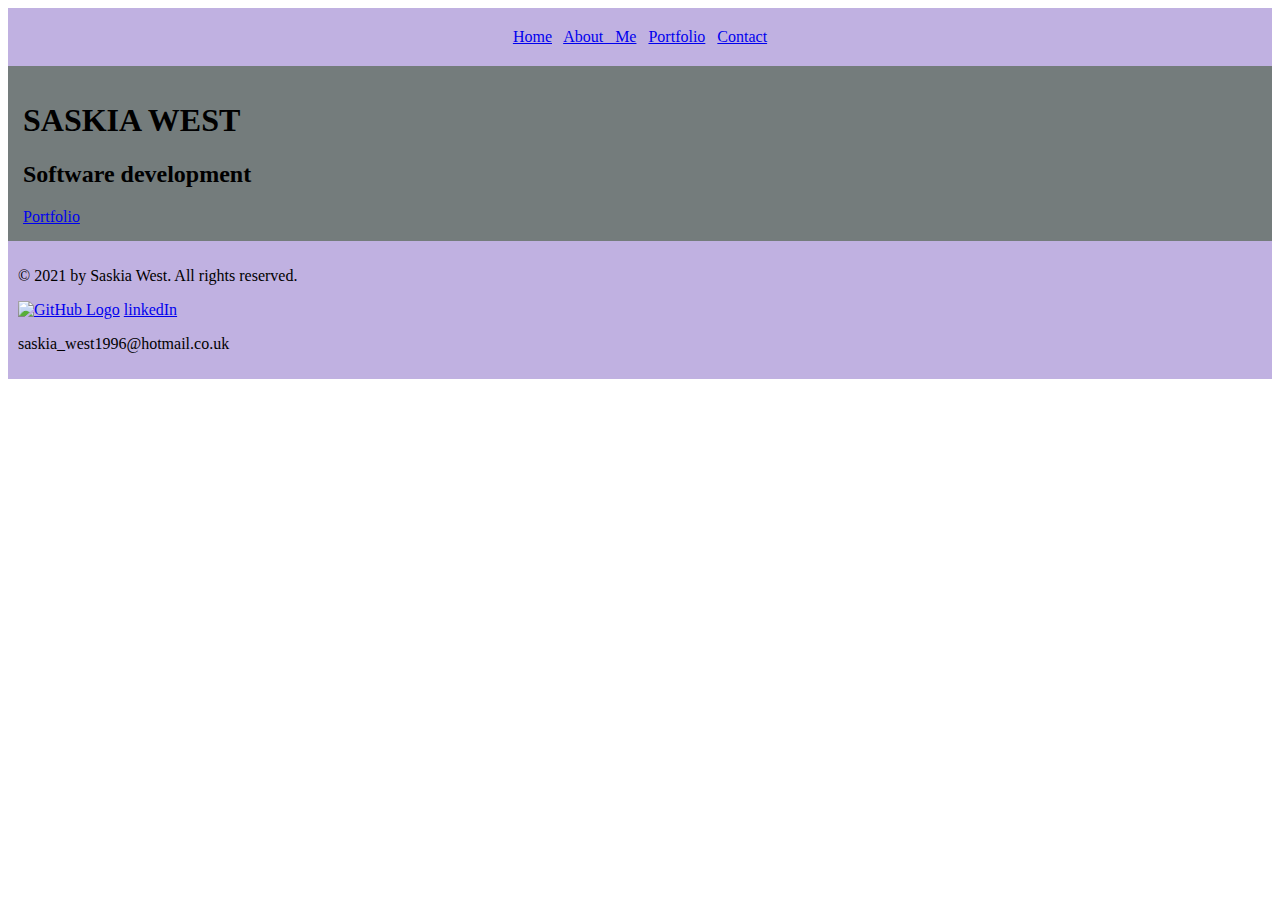
==== index.html @ bec5a89f "Working GitHub link and logo added. img added to about section" ====
<!DOCTYPE html>
<html>
<head>
	<title>Saskia West Software Dev Portfolio</title>
	<link href="normalize.css" rel="stylesheet" type="text/css">
	<link href="style.css" rel="stylesheet" type="text/css">
	<meta name="viewport" content="width=device-width, initial-scale=1.0">
</head>

<body>
	
<section class="top-bar">
	<div class="sw-logo"></div>
	
	<nav class="nav-bar">
		<a href="index.html">Home</a>
		<a href="about-me.html">About Me</a>
		<a href="portfolio.html">Portfolio</a>
		<a href="contact.html">Contact</a>
	</nav>
</section>

<main>
	<div class="square">
		<h1>SASKIA WEST</h1>
		<h2>Software development</h2>
	</div>
	
	<a href="portfolio.html" class="circle">Portfolio</a>
</main>

<footer>
	<p><span>&#169; </span>2021 by Saskia West. All rights reserved.</p>
	<a href="https://github.com/sassiek"><img src="GitHub-Mark-32px.png" width="32px" height="32px" alt="GitHub Logo"></a>
	<a href=#linkedin>linkedIn</a>
	<p>saskia_west1996@hotmail.co.uk</p>
</footer>

</body>
</html>
---- style.css ----
* {
	box-sizing: border-box;
}

section {
	background-color: #c0b1e1;
	padding: 20px;
	display: flex;
	justify-content: center;
}

.nav-bar {
	word-spacing: 0.5rem;
}

main {
	background-color:#747c7c;
	padding: 15px;
}

footer {
	background-color: #c0b1e1;
	padding: 10px;
}
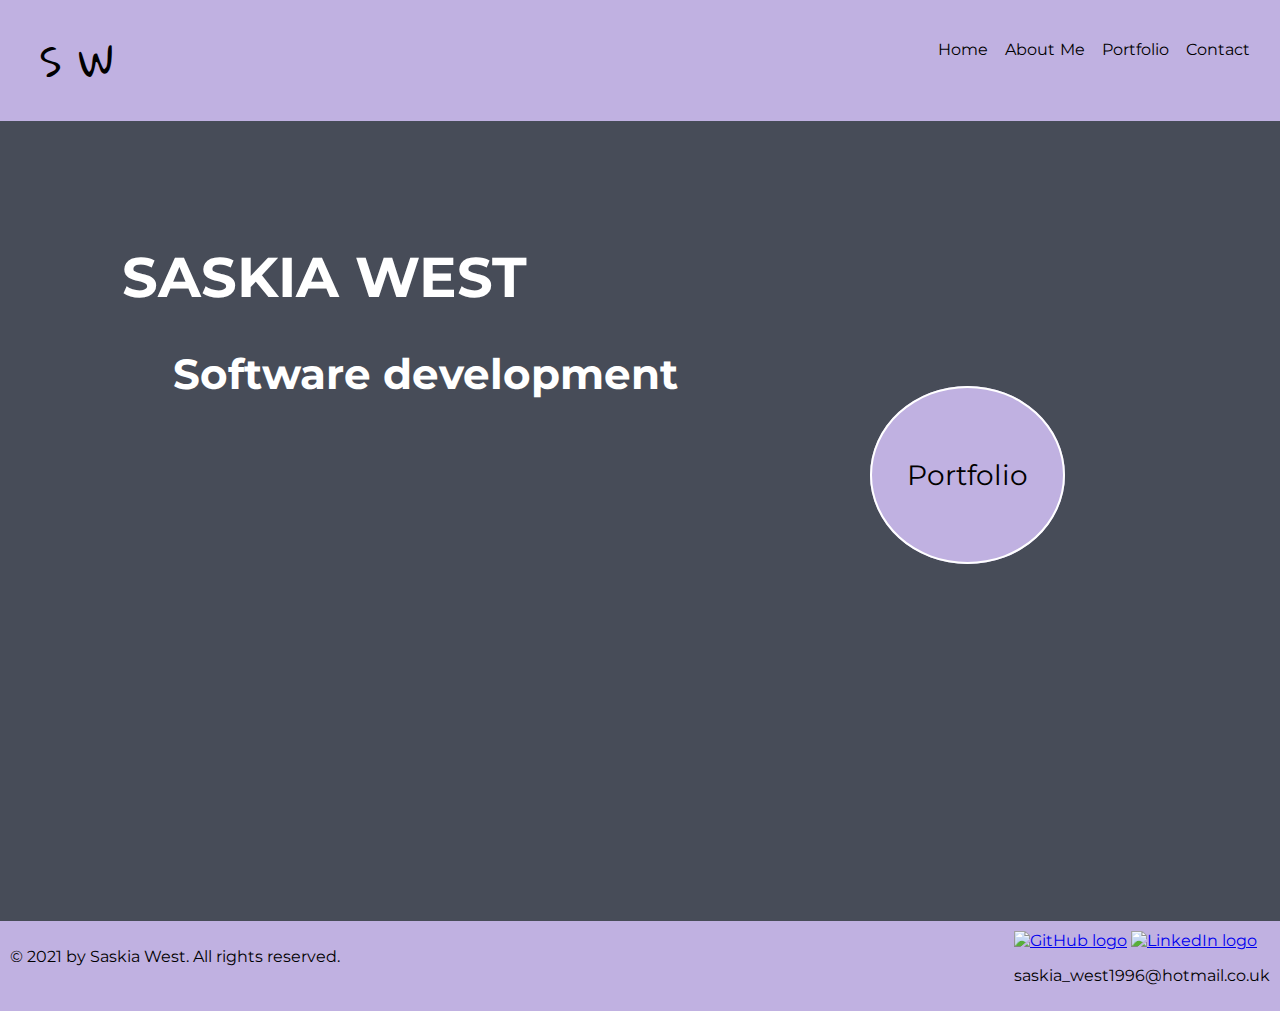
==== commit 900cbc8e: "updated font, format, colour and hover" ====
--- a/index.html
+++ b/index.html
@@ -4,13 +4,15 @@
 	<title>Saskia West Software Dev Portfolio</title>
 	<link href="normalize.css" rel="stylesheet" type="text/css">
 	<link href="style.css" rel="stylesheet" type="text/css">
+	<link href="https://fonts.googleapis.com/css2?family=Cinzel&family=Girassol&family=Gloria+Hallelujah&family=Montserrat:wght@200&family=Open+Sans+Condensed:wght@300&display=swap" rel="stylesheet">
 	<meta name="viewport" content="width=device-width, initial-scale=1.0">
 </head>
 
 <body>
 	
 <section class="top-bar">
-	<div class="sw-logo"></div>
+	
+	<nav class="sw-logo">S W</nav>
 	
 	<nav class="nav-bar">
 		<a href="index.html">Home</a>
@@ -20,20 +22,28 @@
 	</nav>
 </section>
 
-<main>
-	<div class="square">
+<main class="homepage">
+	
+	<div class="titlepage">
 		<h1>SASKIA WEST</h1>
 		<h2>Software development</h2>
 	</div>
 	
-	<a href="portfolio.html" class="circle">Portfolio</a>
+	<div><a href="portfolio.html" class="portfolio-link">Portfolio</a></div>
+	
 </main>
 
 <footer>
-	<p><span>&#169; </span>2021 by Saskia West. All rights reserved.</p>
-	<a href="https://github.com/sassiek"><img src="GitHub-Mark-32px.png" width="32px" height="32px" alt="GitHub Logo"></a>
-	<a href=#linkedin>linkedIn</a>
-	<p>saskia_west1996@hotmail.co.uk</p>
+	<div class="footer">
+		<p><span>&#169; </span>2021 by Saskia West. All rights reserved.</p>
+	</div>
+	
+	<div class="footer">
+		<a href="https://github.com/sassiek"><img src="GitHub-logo.png" width="32px" height="32px" alt="GitHub logo"></a>
+		<a href="https://www.linkedin.com/in/saskia-w-5399b593?lipi=urn%3Ali%3Apage%3Ad_flagship3_profile_view_base_contact_details%3BegOZ5XUUQ0ScG3hz9%2FbT0Q%3D%3D"><img src="LI-In-Bug.png" width="34px" height="32px" alt="LinkedIn logo"></a>
+		<p>saskia_west1996@hotmail.co.uk</p>
+	</div>
+
 </footer>
 
 </body>
--- a/style.css
+++ b/style.css
@@ -1,24 +1,113 @@
 * {
 	box-sizing: border-box;
+}
+
+body {
+	font-family: 'Montserrat', sans-serif;
+	margin: 0px;
+	padding: 0px;
 }
 
 section {
 	background-color: #c0b1e1;
 	padding: 20px;
 	display: flex;
-	justify-content: center;
+	justify-content: space-between;
+}
+
+
+.sw-logo {
+	font-family: 'Gloria Hallelujah', cursive;
+	font-size: 2.5rem;
+	text-indent: 20px;
 }
 
 .nav-bar {
-	word-spacing: 0.5rem;
+	word-spacing: 0.8rem;
+	padding: 20px 10px 10px 5px;
+}
+
+.nav-bar a[href*="about-me.html"] {
+	word-spacing: 0.1rem;
+}
+
+.nav-bar a {
+	text-decoration: none;
+	color: black;
 }
 
 main {
-	background-color:#747c7c;
-	padding: 15px;
+	background-color:#474c58;
+	color: #ffffff;
+	padding: 5%;
+}
+
+.homepage {
+	width: 100%;
+	height: 800px;
+}
+
+.titlepage {
+	font-family: 'Montserrat', sans-serif;
+	margin: 5%;
+	font-size: 1.75rem;
+}
+
+.titlepage h1 {
+	text-outline: ;
+}
+
+.titlepage h2 {
+	text-indent: 5%;
+}
+
+.portfolio-link {
+	width: 100px;
+	height: 100px;
+	background: #c0b1e1;
+	border-radius: 50%;
+	text-decoration: none;
+	color: black;
+	font-size: 1.75rem;
+	font-family: 'Montserrat', sans-serif;
+	padding: 70px 35px;
+	margin-left: 70%;
+	border: 2px solid white;
+}
+
+.portfolio-link:hover {
+	background-color: #d2e1b1;
+}
+
+.portfolio {
+	display: grid;
+	grid-template-columns: 1fr 1fr 1fr;
+	gap: 20px;
+	background-color: #474c58;
+	margin: 1%%;
+}
+
+.portfolio .container {
+	margin: auto;
+	width: 270px;
+	height: 270px;
+	background: #c0b1e1;
+	border: 5px solid #c5e0dd;
+	padding: 7px;
+	text-align: center;
+	font-size: 0.85rem;
+}
+
+.container .title-project {
+	font-size: 1.1rem;
+	text-align: center;
+	
 }
 
 footer {
 	background-color: #c0b1e1;
 	padding: 10px;
-}+	display: grid;
+	grid-template-columns: auto auto;
+	justify-content: space-between;
+}
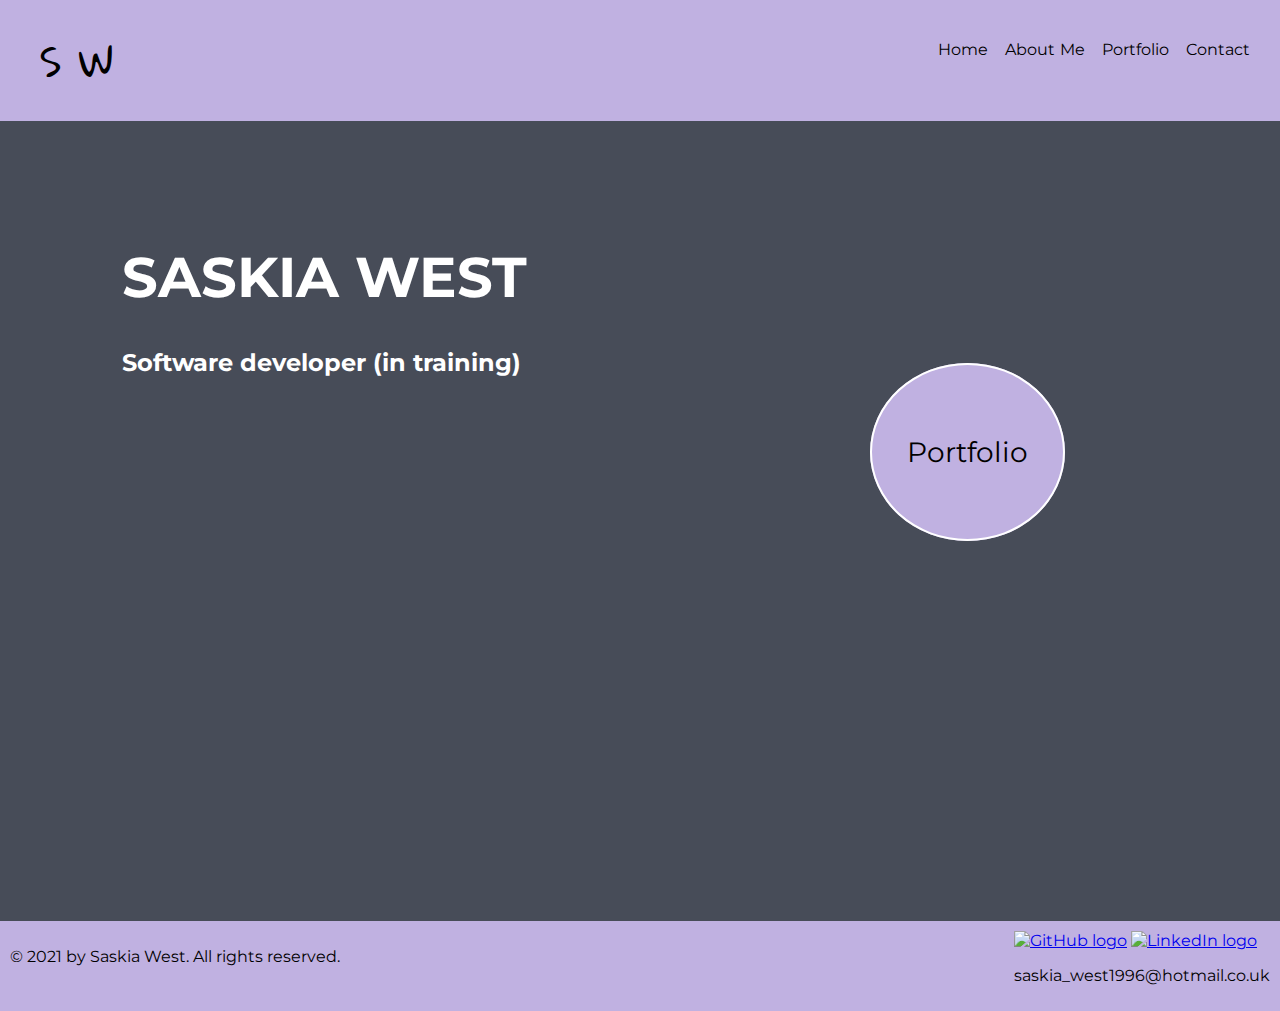
==== commit 6ad6979b: "video removed. photo changed on about section." ====
--- a/index.html
+++ b/index.html
@@ -24,12 +24,14 @@
 
 <main class="homepage">
 	
+	<div class="text-overlay"> 
 	<div class="titlepage">
 		<h1>SASKIA WEST</h1>
-		<h2>Software development</h2>
+		<h2>Software developer (in training)</h2>
 	</div>
 	
 	<div><a href="portfolio.html" class="portfolio-link">Portfolio</a></div>
+	</div>
 	
 </main>
 
--- a/style.css
+++ b/style.css
@@ -53,12 +53,8 @@
 	font-size: 1.75rem;
 }
 
-.titlepage h1 {
-	text-outline: ;
-}
-
 .titlepage h2 {
-	text-indent: 5%;
+	font-size: 1.5rem;
 }
 
 .portfolio-link {
@@ -77,6 +73,16 @@
 
 .portfolio-link:hover {
 	background-color: #d2e1b1;
+}
+
+.about-container {
+	display: flex;
+	justify-content: space-evenly;
+	gap: 5%;
+}
+
+.saskia-image {
+	width: 50%;
 }
 
 .portfolio {
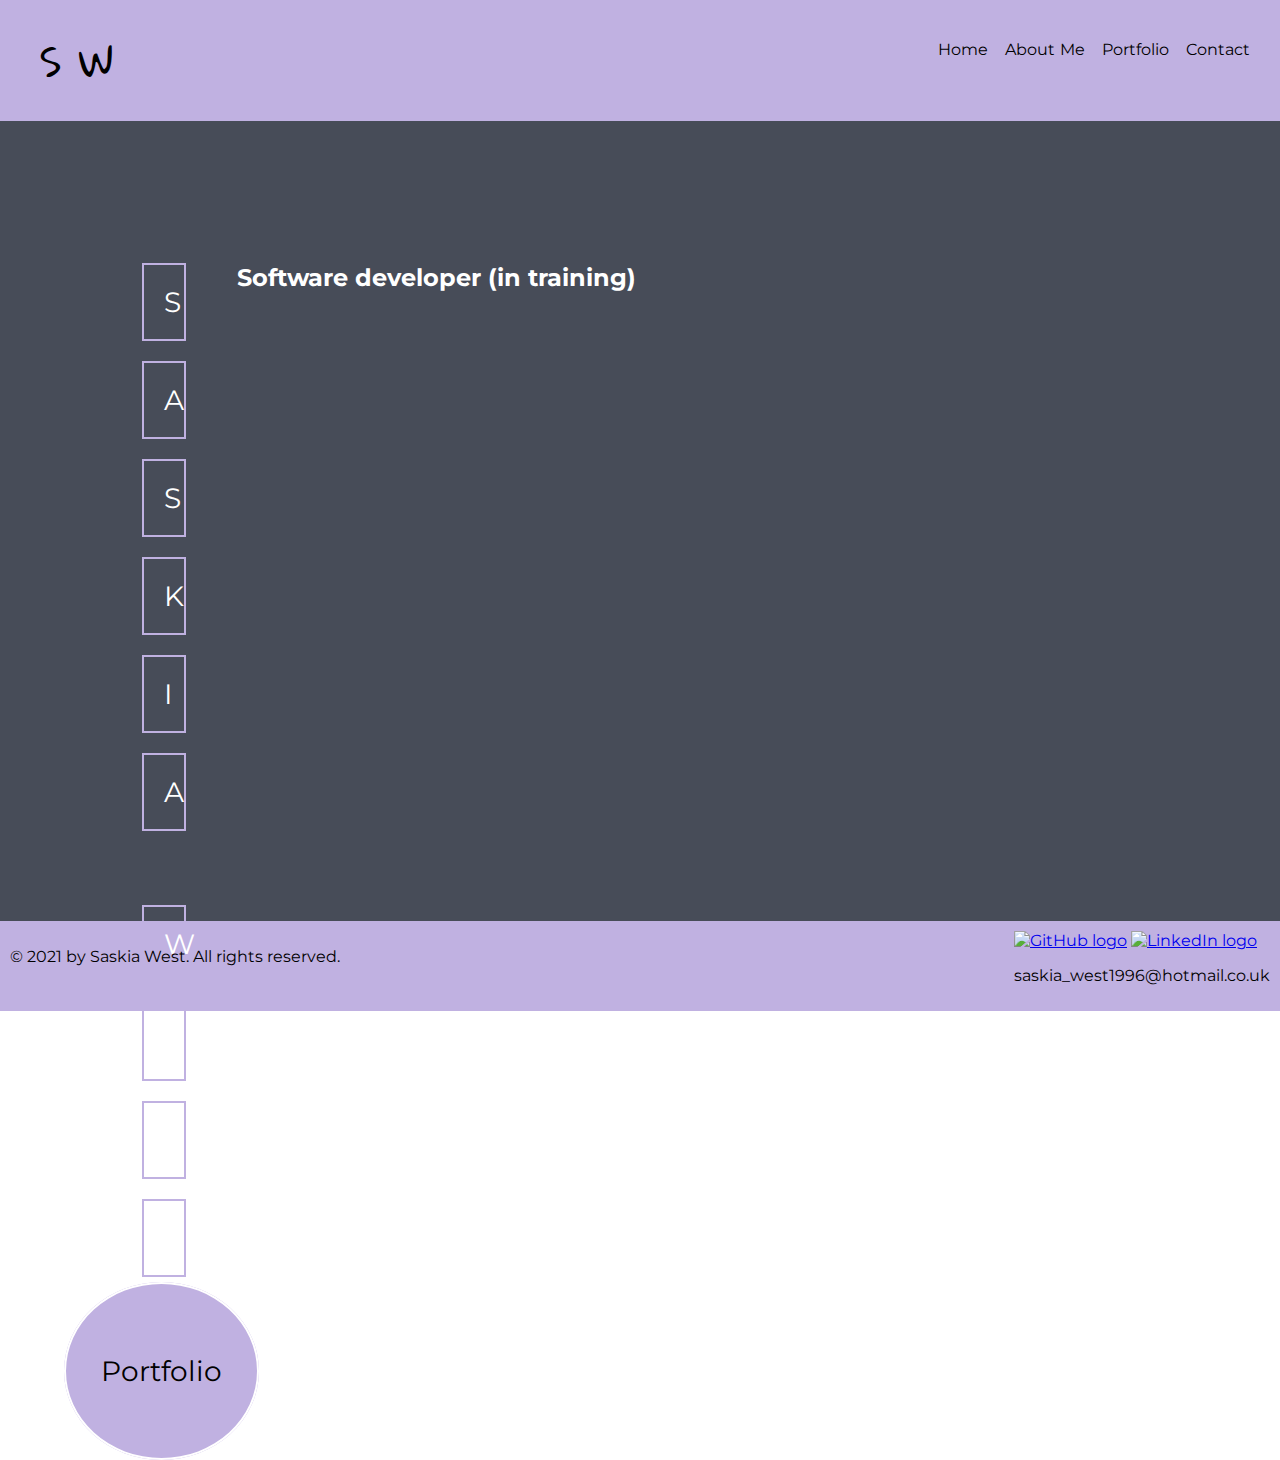
==== commit bb65e219: "reformatting homepage - work in progress (putting letters into boxes, working on flex)" ====
--- a/index.html
+++ b/index.html
@@ -20,14 +20,32 @@
 		<a href="portfolio.html">Portfolio</a>
 		<a href="contact.html">Contact</a>
 	</nav>
+		
+	<button class="hamburger">Menu</button>
+	
 </section>
 
 <main class="homepage">
 	
 	<div class="text-overlay"> 
 	<div class="titlepage">
-		<h1>SASKIA WEST</h1>
+		
+		<div class="title-format">
+			<p class="title-letter">S</p>
+			<p class="title-letter">A</p>
+			<p class="title-letter">S</p>
+			<p class="title-letter">K</p>
+			<p class="title-letter">I</p>
+			<p class="title-letter">A</p>
+			<br>
+			<p class="title-letter">W</p>
+			<p class="title-letter">E</p>
+			<p class="title-letter">S</p>
+			<p class="title-letter">T</p>
+		</div>
+		
 		<h2>Software developer (in training)</h2>
+	
 	</div>
 	
 	<div><a href="portfolio.html" class="portfolio-link">Portfolio</a></div>
--- a/style.css
+++ b/style.css
@@ -36,6 +36,10 @@
 	color: black;
 }
 
+.top-bar .hamburger {
+	display: none;
+}
+
 main {
 	background-color:#474c58;
 	color: #ffffff;
@@ -47,10 +51,21 @@
 	height: 800px;
 }
 
+
 .titlepage {
 	font-family: 'Montserrat', sans-serif;
 	margin: 5%;
 	font-size: 1.75rem;
+	display: flex;
+	
+}
+
+.title-format p{
+	border: 2px solid #c0b1e1;
+	padding: 20px;
+	margin: 20px;
+	width: 10%;
+	flex: wrap;
 }
 
 .titlepage h2 {
@@ -67,7 +82,6 @@
 	font-size: 1.75rem;
 	font-family: 'Montserrat', sans-serif;
 	padding: 70px 35px;
-	margin-left: 70%;
 	border: 2px solid white;
 }
 
@@ -110,6 +124,15 @@
 	
 }
 
+.contact-section {
+	display: flex;
+	justify-content: space-around;
+}
+
+.image-contact {
+	width: 40%;
+}
+
 footer {
 	background-color: #c0b1e1;
 	padding: 10px;
@@ -117,3 +140,31 @@
 	grid-template-columns: auto auto;
 	justify-content: space-between;
 }
+
+
+
+
+@media only screen and (max-width: 576px) {
+	
+	nav a {
+		display: none;
+	}
+	
+	.top-bar .hamburger {
+		display: block;
+		font-family: 'Montserrat', sans-serif;
+		font-size: 1rem;
+		border: 2px solid #474c58;
+		border-radius: 10%;
+		padding: auto 10px;
+		background-color: #d2e1b1;
+	}
+	
+	.top-bar .hamburger:hover {
+		background-color: white;
+	}
+	
+	main {
+		flex-wrap: wrap;
+	}
+}
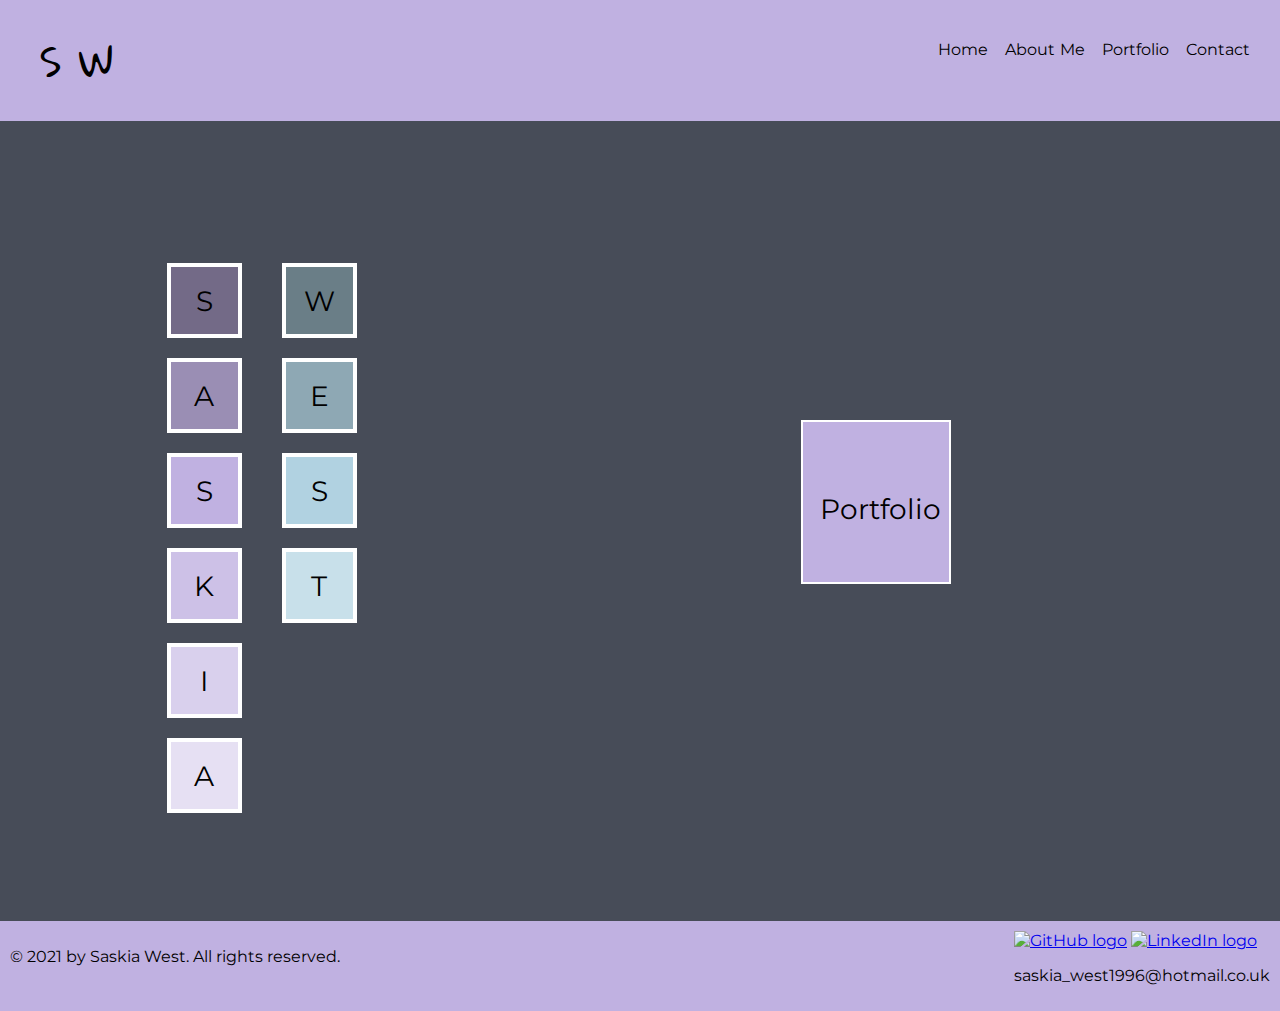
==== commit 4da6c2bf: "added vid to homepage and corresponding media queries" ====
--- a/index.html
+++ b/index.html
@@ -31,29 +31,38 @@
 	<div class="titlepage">
 		
 		<div class="title-format">
-			<p class="title-letter">S</p>
-			<p class="title-letter">A</p>
-			<p class="title-letter">S</p>
-			<p class="title-letter">K</p>
-			<p class="title-letter">I</p>
-			<p class="title-letter">A</p>
-			<br>
-			<p class="title-letter">W</p>
-			<p class="title-letter">E</p>
-			<p class="title-letter">S</p>
-			<p class="title-letter">T</p>
+			<div class="first-name">
+				<p id="title-letter-1" class="title-letter">S</p>
+				<p id="title-letter-2" class="title-letter">A</p>
+				<p id="title-letter-3" class="title-letter">S</p>
+				<p id="title-letter-4" class="title-letter">K</p>
+				<p id="title-letter-5" class="title-letter">I</p>
+				<p id="title-letter-6" class="title-letter">A</p>
+			</div>
+			
+			<div class="second-name">
+				<p id="title-letter-7" class="title-letter">W</p>
+				<p id="title-letter-8" class="title-letter">E</p>
+				<p id="title-letter-9" class="title-letter">S</p>
+				<p id="title-letter-10" class="title-letter">T</p>
+			</div>
 		</div>
 		
-		<h2>Software developer (in training)</h2>
-	
+	<div><a href="portfolio.html" class="portfolio-link">Portfolio</a></div>
 	</div>
 	
-	<div><a href="portfolio.html" class="portfolio-link">Portfolio</a></div>
+	<div class="video-col">
+		<video class="homepage-vid" autoplay muted loop playsinline>
+			<source src="tech-vid.mp4" type="video/mp4">
+		</video>
+	</div>
+	
 	</div>
 	
 </main>
 
 <footer>
+	
 	<div class="footer">
 		<p><span>&#169; </span>2021 by Saskia West. All rights reserved.</p>
 	</div>
--- a/style.css
+++ b/style.css
@@ -15,7 +15,6 @@
 	justify-content: space-between;
 }
 
-
 .sw-logo {
 	font-family: 'Gloria Hallelujah', cursive;
 	font-size: 2.5rem;
@@ -51,38 +50,132 @@
 	height: 800px;
 }
 
-
 .titlepage {
 	font-family: 'Montserrat', sans-serif;
 	margin: 5%;
 	font-size: 1.75rem;
+	position: relative;
+}
+
+.title-format {
 	display: flex;
-	
-}
-
-.title-format p{
-	border: 2px solid #c0b1e1;
-	padding: 20px;
+	margin: 25px;
+}
+
+.title-letter {
+	border: 4px solid #ffffff;
+	padding: 17px;
 	margin: 20px;
-	width: 10%;
-	flex: wrap;
-}
-
-.titlepage h2 {
-	font-size: 1.5rem;
+	height: 75px;
+	width: 75px;
+	text-align: center;
+	color: black;
+}
+
+#title-letter-1 {
+	background-color: #736a87;
+}
+
+#title-letter-1:hover {
+	background-color: #e6f0f5;
+}
+
+#title-letter-2 {
+	background-color: #9a8eb4;
+}
+
+#title-letter-2:hover {
+	background-color: #cee1ea;
+}
+
+#title-letter-3 {
+	background-color: #c0b1e1;
+}
+
+#title-letter-3:hover {
+	background-color: #b5d2e0;
+}
+
+#title-letter-4 {
+	background-color: #cdc1e7;
+}
+
+#title-letter-4:hover {
+	background-color: #8aa4b0;
+}
+
+#title-letter-5 {
+	background-color: #d9d0ed;
+}
+
+#title-letter-5:hover {
+	background-color: #79909a;
+}
+
+#title-letter-6 {
+	background-color: #e6e0f3;
+}
+
+#title-letter-6:hover {
+	background-color: #57676e;
+}
+
+#title-letter-7 {
+	background-color: #6a7e87;
+}
+
+#title-letter-7:hover {
+	background-color: #e0e1f3;
+}
+
+#title-letter-8 {
+	background-color: #8ea8b4;
+}
+
+#title-letter-8:hover {
+	background-color: #b1b5e1;
+}
+
+#title-letter-9 {
+	background-color: #b1d2e1;
+}
+
+#title-letter-9:hover {
+	background-color: #8e91b4;
+}
+
+#title-letter-10 {
+	background-color: #c8e0ea;
+}
+
+#title-letter-10:hover {
+	background-color: #7c7f9e;
+}
+
+.video-col video {
+	position: absolute;
+	right: 14%;
+	top: 41%;
+	width: 400px;
+	height: 350px;
+	z-index: 0;
+	opacity: 0.8;
 }
 
 .portfolio-link {
-	width: 100px;
-	height: 100px;
+	width: 150px;
+	height: 110px;
 	background: #c0b1e1;
-	border-radius: 50%;
 	text-decoration: none;
 	color: black;
 	font-size: 1.75rem;
 	font-family: 'Montserrat', sans-serif;
-	padding: 70px 35px;
-	border: 2px solid white;
+	padding: 70px 35px 90px 17px;
+	border: 2px solid #ffffff;
+	position: absolute;
+	right: 20%;
+	top: 30%;
+	z-index: 1;
 }
 
 .portfolio-link:hover {
@@ -96,7 +189,7 @@
 }
 
 .saskia-image {
-	width: 50%;
+	width: 400px;
 }
 
 .portfolio {
@@ -124,13 +217,18 @@
 	
 }
 
-.contact-section {
-	display: flex;
-	justify-content: space-around;
+.contact-col {
+	margin: 10px;
+	padding: 10px;
+	border: 2px solid white;
+	background-color: #c0b1e1;
+	display: grid;
+	align-content: center;
 }
 
 .image-contact {
-	width: 40%;
+	width: 400px;
+	margin: 10px;
 }
 
 footer {
@@ -141,11 +239,7 @@
 	justify-content: space-between;
 }
 
-
-
-
 @media only screen and (max-width: 576px) {
-	
 	nav a {
 		display: none;
 	}
@@ -157,7 +251,7 @@
 		border: 2px solid #474c58;
 		border-radius: 10%;
 		padding: auto 10px;
-		background-color: #d2e1b1;
+		background-color: #b1d2e1;
 	}
 	
 	.top-bar .hamburger:hover {
@@ -165,6 +259,123 @@
 	}
 	
 	main {
-		flex-wrap: wrap;
-	}
-}
+		display: block;
+	}
+	
+	.homepage-vid {
+		display: none;
+	}
+	
+	.portfolio-link {
+		display: none;
+	}
+	
+	.about-container {
+		display: grid;
+	}
+	
+	.about-p {
+		width: 100%;
+		padding-bottom: 20px;
+	}
+	
+	.saskia-image {
+		max-width: 100%;
+		max-height: 100%;
+		object-fit: scale-down;
+	}
+	
+	.portfolio {
+		display: flex;
+		flex-flow: wrap;
+	}
+	
+	.portfolio .container {
+		width: 100%;
+		margin: 10px;
+	}
+	
+	.image-contact {
+		max-width: 100%;
+		max-height: 100%;
+		object-fit: scale-down;
+	}
+	
+	footer {
+		display: block;
+		width: 100%;
+		text-align: center;
+	}
+}
+
+
+@media (max-width:768px) {
+	.homepage-video {
+		display: none;
+	}
+	
+	.portfolio-link {
+		display: none;
+	}
+	
+	.saskia-image {
+        max-width: 240px;
+        max-height: 240px;
+    }
+	
+	.portfolio {
+		display: flex;
+		flex-flow: wrap;
+	}
+	
+	.portfolio .container {
+		width: 100%;
+		margin: 10px;
+	}
+	
+	.image-contact {
+		max-width: 100%;
+		max-height: 100%;
+		object-fit: scale-down;
+    }
+	
+	footer {
+		display: block;
+		width: 100%;
+		text-align: center;
+	}
+}
+
+@media (max-width:992px) {
+    .saskia-image {
+        max-width: 314px;
+        max-height: 314px;
+    }
+	
+	.portfolio {
+		display: flex;
+		flex-flow: wrap;
+	}
+	
+	.image-contact {
+		max-width: 100%;
+		max-height: 100%;
+		object-fit: scale-down;
+    }
+}
+
+@media (max-width:1200px) {
+    .saskia-image {
+        max-width: 380px;
+        max-height: 380px;
+    }
+	.portfolio {
+		display: flex;
+		flex-flow: wrap;
+	}
+		
+	.image-contact {
+		max-width: 100%;
+		max-height: 100%;
+		object-fit: scale-down;
+}
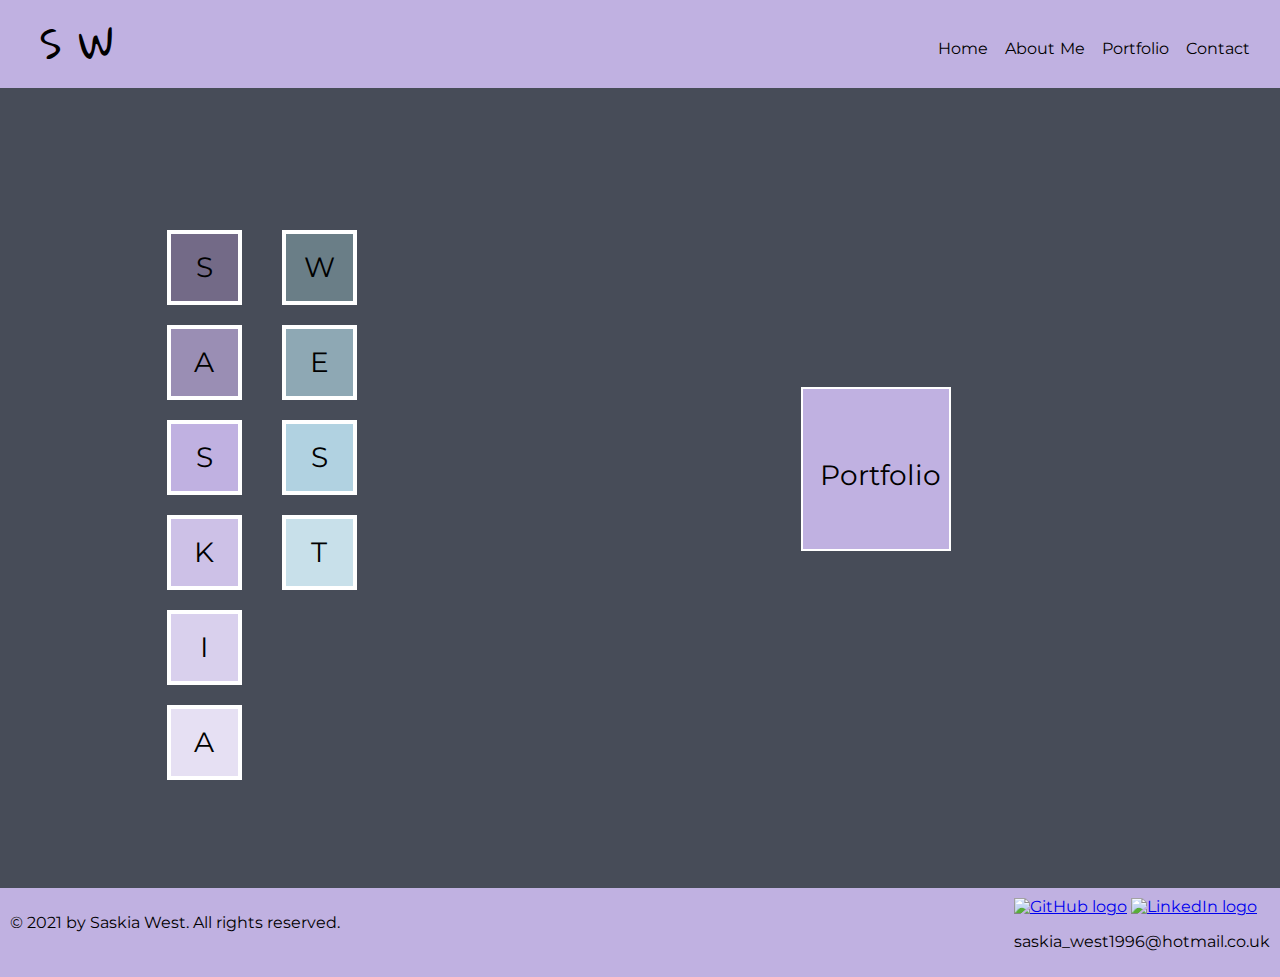
==== commit bcf9397e: "removed blank line" ====
--- a/index.html
+++ b/index.html
@@ -11,25 +11,18 @@
 <body>
 	
 <section class="top-bar">
-	
-	<nav class="sw-logo">S W</nav>
-	
+	<div class="sw-logo">S W</div>
 	<nav class="nav-bar">
 		<a href="index.html">Home</a>
 		<a href="about-me.html">About Me</a>
 		<a href="portfolio.html">Portfolio</a>
 		<a href="contact.html">Contact</a>
 	</nav>
-		
 	<button class="hamburger">Menu</button>
-	
 </section>
 
 <main class="homepage">
-	
-	<div class="text-overlay"> 
 	<div class="titlepage">
-		
 		<div class="title-format">
 			<div class="first-name">
 				<p id="title-letter-1" class="title-letter">S</p>
@@ -39,7 +32,6 @@
 				<p id="title-letter-5" class="title-letter">I</p>
 				<p id="title-letter-6" class="title-letter">A</p>
 			</div>
-			
 			<div class="second-name">
 				<p id="title-letter-7" class="title-letter">W</p>
 				<p id="title-letter-8" class="title-letter">E</p>
@@ -47,33 +39,25 @@
 				<p id="title-letter-10" class="title-letter">T</p>
 			</div>
 		</div>
-		
 	<div><a href="portfolio.html" class="portfolio-link">Portfolio</a></div>
 	</div>
-	
 	<div class="video-col">
 		<video class="homepage-vid" autoplay muted loop playsinline>
 			<source src="tech-vid.mp4" type="video/mp4">
 		</video>
 	</div>
-	
-	</div>
-	
 </main>
 
 <footer>
-	
-	<div class="footer">
+	<div>
 		<p><span>&#169; </span>2021 by Saskia West. All rights reserved.</p>
 	</div>
-	
-	<div class="footer">
+	<div>
 		<a href="https://github.com/sassiek"><img src="GitHub-logo.png" width="32px" height="32px" alt="GitHub logo"></a>
 		<a href="https://www.linkedin.com/in/saskia-w-5399b593?lipi=urn%3Ali%3Apage%3Ad_flagship3_profile_view_base_contact_details%3BegOZ5XUUQ0ScG3hz9%2FbT0Q%3D%3D"><img src="LI-In-Bug.png" width="34px" height="32px" alt="LinkedIn logo"></a>
 		<p>saskia_west1996@hotmail.co.uk</p>
 	</div>
-
 </footer>
 
 </body>
-</html>
+</html>--- a/style.css
+++ b/style.css
@@ -32,7 +32,7 @@
 
 .nav-bar a {
 	text-decoration: none;
-	color: black;
+	color: #000000;
 }
 
 .top-bar .hamburger {
@@ -69,7 +69,7 @@
 	height: 75px;
 	width: 75px;
 	text-align: center;
-	color: black;
+	color: #000000;
 }
 
 #title-letter-1 {
@@ -154,8 +154,8 @@
 
 .video-col video {
 	position: absolute;
-	right: 14%;
-	top: 41%;
+	right: 15%;
+	top: 30%;
 	width: 400px;
 	height: 350px;
 	z-index: 0;
@@ -167,7 +167,7 @@
 	height: 110px;
 	background: #c0b1e1;
 	text-decoration: none;
-	color: black;
+	color: #000000;
 	font-size: 1.75rem;
 	font-family: 'Montserrat', sans-serif;
 	padding: 70px 35px 90px 17px;
@@ -217,13 +217,19 @@
 	
 }
 
+.contact-section {
+	display: flex;
+	flex-direction: wrap;
+}
+
 .contact-col {
 	margin: 10px;
 	padding: 10px;
-	border: 2px solid white;
+	border: 2px solid #ffffff;
+	width: 400px;
 	background-color: #c0b1e1;
-	display: grid;
 	align-content: center;
+	
 }
 
 .image-contact {
@@ -255,7 +261,7 @@
 	}
 	
 	.top-bar .hamburger:hover {
-		background-color: white;
+		background-color: #ffffff;
 	}
 	
 	main {
@@ -295,6 +301,10 @@
 		margin: 10px;
 	}
 	
+	.contact-section {
+		display: block;
+	}
+	
 	.image-contact {
 		max-width: 100%;
 		max-height: 100%;
@@ -338,6 +348,10 @@
 		max-height: 100%;
 		object-fit: scale-down;
     }
+	
+	.contact-section {
+		display: block;
+	}
 	
 	footer {
 		display: block;
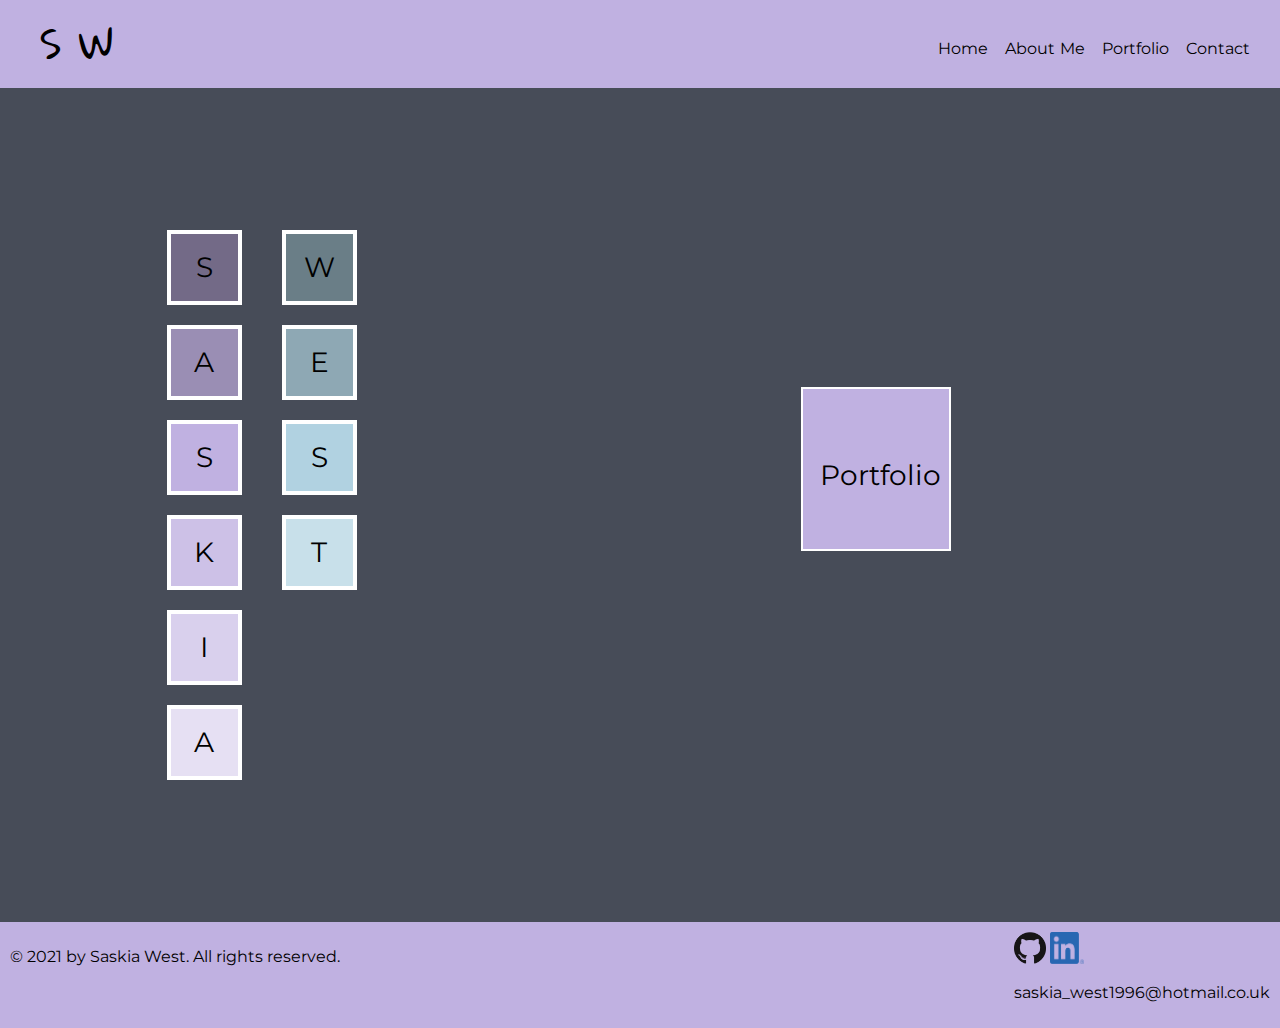
==== commit ee5aac8c: "media query fixed and fixed comments from code review" ====
--- a/index.html
+++ b/index.html
@@ -39,7 +39,7 @@
 				<p id="title-letter-10" class="title-letter">T</p>
 			</div>
 		</div>
-	<div><a href="portfolio.html" class="portfolio-link">Portfolio</a></div>
+		<div><a href="portfolio.html" class="portfolio-link">Portfolio</a></div>
 	</div>
 	<div class="video-col">
 		<video class="homepage-vid" autoplay muted loop playsinline>
--- a/style.css
+++ b/style.css
@@ -4,8 +4,6 @@
 
 body {
 	font-family: 'Montserrat', sans-serif;
-	margin: 0px;
-	padding: 0px;
 }
 
 section {
@@ -40,18 +38,16 @@
 }
 
 main {
-	background-color:#474c58;
+	background-color: #474c58;
 	color: #ffffff;
 	padding: 5%;
 }
 
 .homepage {
 	width: 100%;
-	height: 800px;
 }
 
 .titlepage {
-	font-family: 'Montserrat', sans-serif;
 	margin: 5%;
 	font-size: 1.75rem;
 	position: relative;
@@ -156,8 +152,7 @@
 	position: absolute;
 	right: 15%;
 	top: 30%;
-	width: 400px;
-	height: 350px;
+	width: 35%;
 	z-index: 0;
 	opacity: 0.8;
 }
@@ -169,7 +164,6 @@
 	text-decoration: none;
 	color: #000000;
 	font-size: 1.75rem;
-	font-family: 'Montserrat', sans-serif;
 	padding: 70px 35px 90px 17px;
 	border: 2px solid #ffffff;
 	position: absolute;
@@ -214,7 +208,6 @@
 .container .title-project {
 	font-size: 1.1rem;
 	text-align: center;
-	
 }
 
 .contact-section {
@@ -229,7 +222,6 @@
 	width: 400px;
 	background-color: #c0b1e1;
 	align-content: center;
-	
 }
 
 .image-contact {
@@ -320,7 +312,7 @@
 
 
 @media (max-width:768px) {
-	.homepage-video {
+	.homepage-vid {
 		display: none;
 	}
 	
@@ -331,7 +323,7 @@
 	.saskia-image {
         max-width: 240px;
         max-height: 240px;
-    }
+	}
 	
 	.portfolio {
 		display: flex;
@@ -347,7 +339,7 @@
 		max-width: 100%;
 		max-height: 100%;
 		object-fit: scale-down;
-    }
+	}
 	
 	.contact-section {
 		display: block;
@@ -364,7 +356,7 @@
     .saskia-image {
         max-width: 314px;
         max-height: 314px;
-    }
+	}
 	
 	.portfolio {
 		display: flex;
@@ -375,21 +367,23 @@
 		max-width: 100%;
 		max-height: 100%;
 		object-fit: scale-down;
-    }
+	}
 }
 
 @media (max-width:1200px) {
     .saskia-image {
         max-width: 380px;
         max-height: 380px;
-    }
+	}
+	
 	.portfolio {
 		display: flex;
 		flex-flow: wrap;
 	}
-		
+	
 	.image-contact {
 		max-width: 100%;
 		max-height: 100%;
 		object-fit: scale-down;
-}
+	}
+}